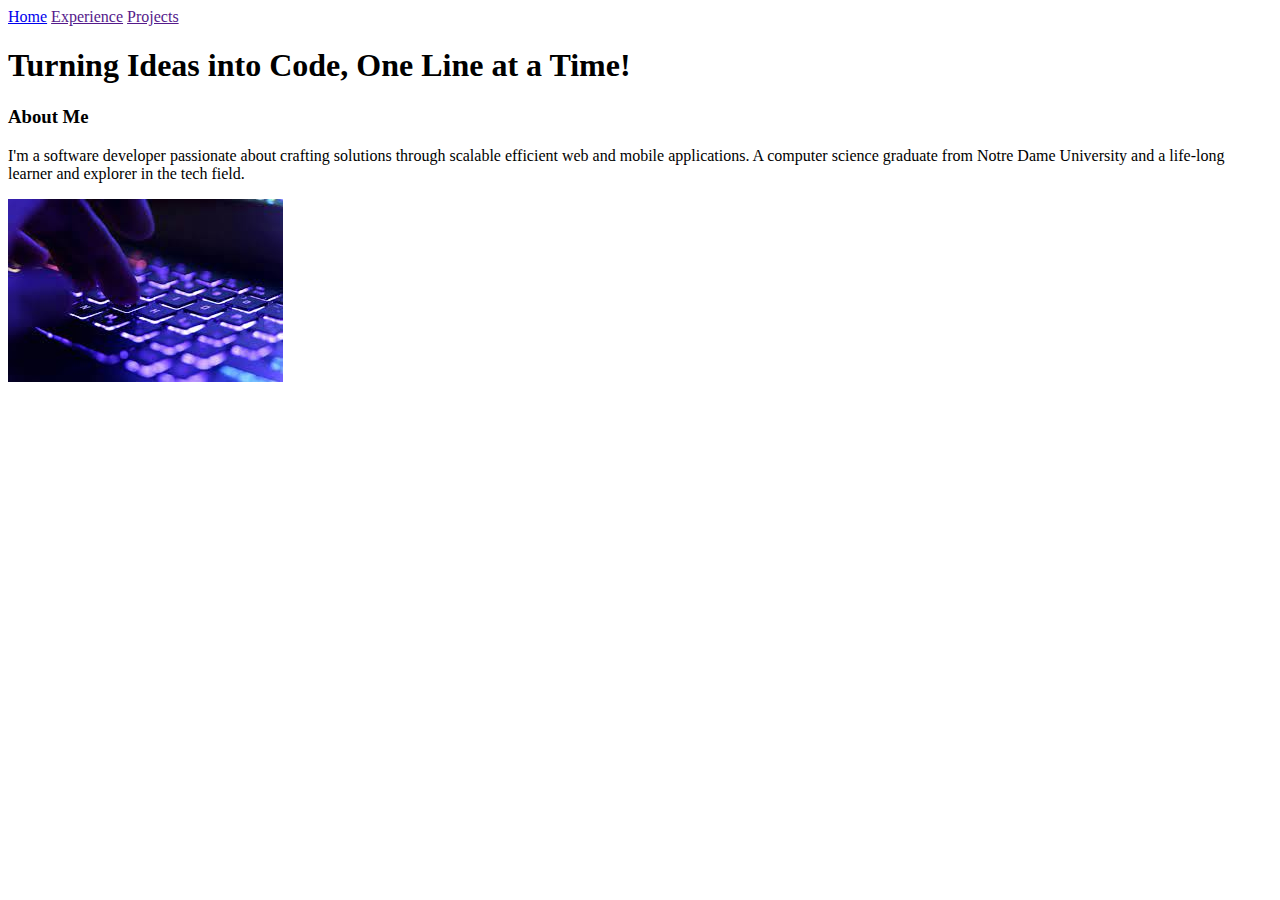
==== index.html @ 09fb2299 "Added basic main page layout" ====
<!DOCTYPE html>
<html lang="en">
  <head>
    <meta charset="UTF-8" />
    <meta name="viewport" content="width=device-width, initial-scale=1.0" />
    <title>Document</title>
  </head>
  <body>
    <nav>
      <a href="#">Home</a>
      <a href="">Experience</a>
      <a href="">Projects</a>
    </nav>
    <header>
      <h1>Turning Ideas into Code, One Line at a Time!</h1>
    </header>
    <section>
      <h3>About Me</h3>
      <p>
        I'm a software developer passionate about crafting solutions through
        scalable efficient web and mobile applications. A computer science
        graduate from Notre Dame University and a life-long learner and explorer
        in the tech field.
      </p>
    </section>
    <aside>
      <img src="./images.jpg" alt="coding_pic" />
    </aside>
    <footer></footer>
  </body>
</html>
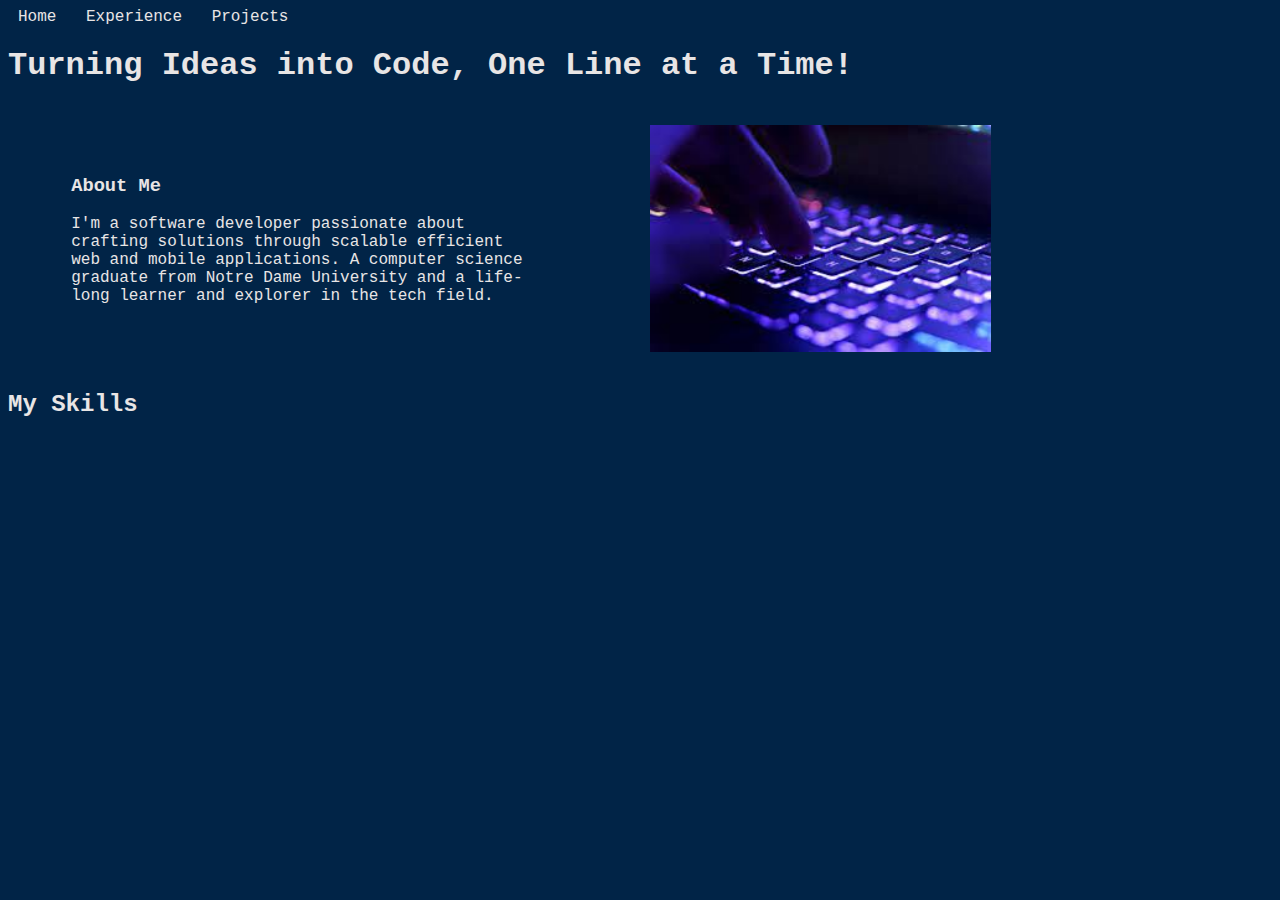
==== commit bc8d799e: "Added styling sheet for homepage" ====
--- a/index.html
+++ b/index.html
@@ -3,29 +3,39 @@
   <head>
     <meta charset="UTF-8" />
     <meta name="viewport" content="width=device-width, initial-scale=1.0" />
+    <link rel="stylesheet" href="./styles/style.css" />
     <title>Document</title>
   </head>
   <body>
-    <nav>
-      <a href="#">Home</a>
-      <a href="">Experience</a>
-      <a href="">Projects</a>
-    </nav>
+    <div>
+      <nav>
+        <a href="#">Home</a>
+        <a href="">Experience</a>
+        <a href="">Projects</a>
+      </nav>
+    </div>
+
     <header>
       <h1>Turning Ideas into Code, One Line at a Time!</h1>
     </header>
+    <section class="about">
+      <div class="left">
+        <h3>About Me</h3>
+        <p>
+          I'm a software developer passionate about crafting solutions through
+          scalable efficient web and mobile applications. A computer science
+          graduate from Notre Dame University and a life-long learner and
+          explorer in the tech field.
+        </p>
+      </div>
+
+      <div class="right">
+        <img src="./images.jpg" alt="coding_pic" />
+      </div>
+    </section>
     <section>
-      <h3>About Me</h3>
-      <p>
-        I'm a software developer passionate about crafting solutions through
-        scalable efficient web and mobile applications. A computer science
-        graduate from Notre Dame University and a life-long learner and explorer
-        in the tech field.
-      </p>
+      <h2>My Skills</h2>
     </section>
-    <aside>
-      <img src="./images.jpg" alt="coding_pic" />
-    </aside>
     <footer></footer>
   </body>
 </html>
--- a/styles/style.css
+++ b/styles/style.css
@@ -0,0 +1,33 @@
+body {
+  background-color: rgb(1, 36, 71);
+  color: rgb(232, 229, 229);
+  font-family: "Courier New", Courier, monospace;
+}
+a {
+  text-decoration: none;
+  color: inherit;
+  margin-right: 10px;
+  margin-left: 10px;
+}
+.left {
+  display: inline-block;
+  width: 40%;
+  padding: 50px 0;
+  vertical-align: middle;
+}
+.right {
+  display: inline-block;
+  width: 50%;
+  vertical-align: middle;
+}
+.about {
+  margin: auto;
+  width: 90%;
+}
+
+img {
+  display: block;
+  margin-left: auto;
+  margin-right: auto;
+  width: 60%;
+}
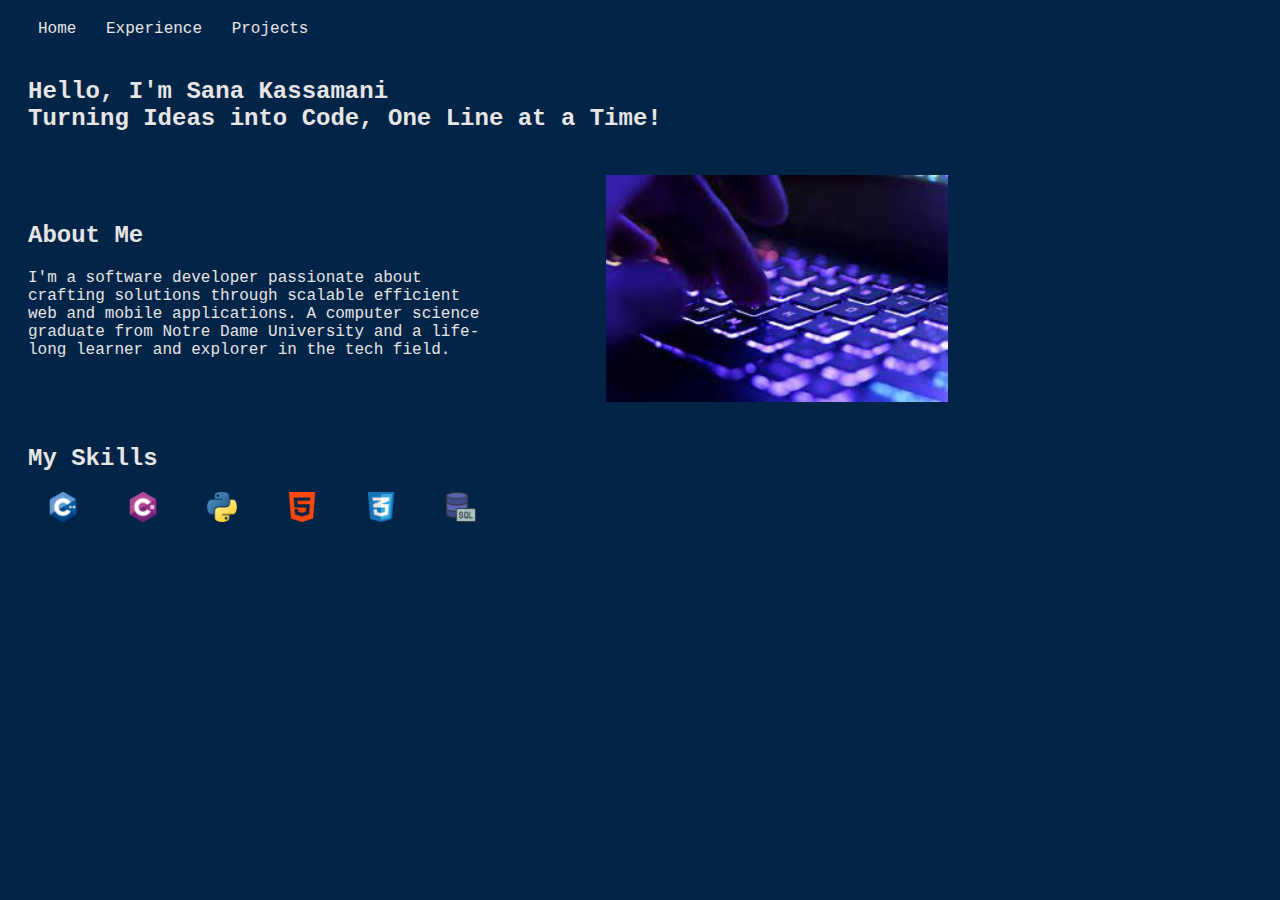
==== commit 21991292: "Added skills images and style" ====
--- a/index.html
+++ b/index.html
@@ -4,23 +4,24 @@
     <meta charset="UTF-8" />
     <meta name="viewport" content="width=device-width, initial-scale=1.0" />
     <link rel="stylesheet" href="./styles/style.css" />
-    <title>Document</title>
+
+    <title>My Portfolio</title>
   </head>
   <body>
-    <div>
-      <nav>
-        <a href="#">Home</a>
-        <a href="">Experience</a>
-        <a href="">Projects</a>
-      </nav>
-    </div>
-
+    <nav>
+      <a href="#">Home</a>
+      <a href="">Experience</a>
+      <a href="">Projects</a>
+    </nav>
     <header>
-      <h1>Turning Ideas into Code, One Line at a Time!</h1>
+      <h2>
+        Hello, I'm Sana Kassamani <br />
+        Turning Ideas into Code, One Line at a Time!
+      </h2>
     </header>
     <section class="about">
       <div class="left">
-        <h3>About Me</h3>
+        <h2>About Me</h2>
         <p>
           I'm a software developer passionate about crafting solutions through
           scalable efficient web and mobile applications. A computer science
@@ -30,11 +31,17 @@
       </div>
 
       <div class="right">
-        <img src="./images.jpg" alt="coding_pic" />
+        <img src="./images/images.jpg" alt="coding_pic" />
       </div>
     </section>
-    <section>
+    <section class="skills">
       <h2>My Skills</h2>
+      <img class="icon" src="./images/c-.png" alt="c++ icon" />
+      <img class="icon" src="./images/c-sharp.png" alt="c# icon" />
+      <img class="icon" src="./images/python.png" alt="python icon" />
+      <img class="icon" src="./images/html.png" alt="html icon" />
+      <img class="icon" src="./images/css.png" alt="css icon" />
+      <img class="icon" src="./images/sql-server.png" alt="sql icon" />
     </section>
     <footer></footer>
   </body>
--- a/styles/style.css
+++ b/styles/style.css
@@ -2,12 +2,19 @@
   background-color: rgb(1, 36, 71);
   color: rgb(232, 229, 229);
   font-family: "Courier New", Courier, monospace;
+}
+nav {
+  margin: 20px;
 }
 a {
   text-decoration: none;
   color: inherit;
   margin-right: 10px;
   margin-left: 10px;
+}
+header {
+  margin: 20px;
+  margin-top: 40px;
 }
 .left {
   display: inline-block;
@@ -22,6 +29,7 @@
 }
 .about {
   margin: auto;
+  margin-left: 20px;
   width: 90%;
 }
 
@@ -31,3 +39,13 @@
   margin-right: auto;
   width: 60%;
 }
+.skills {
+  margin-left: 20px;
+}
+.icon {
+  display: inline-block;
+  width: 30px;
+  height: 30px;
+  margin-left: 20px;
+  margin-right: 20px;
+}
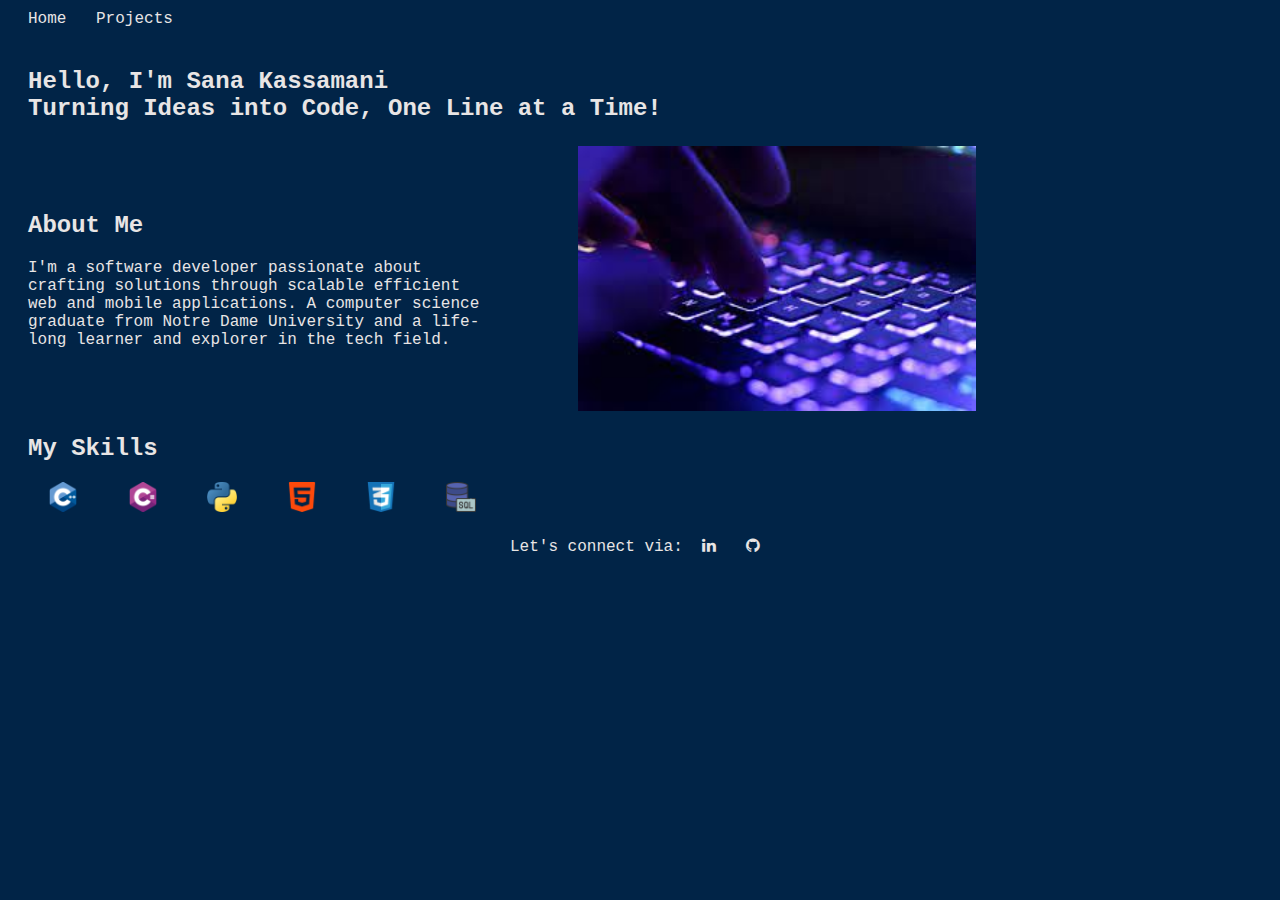
==== commit 2030d433: "Added and styled projects page" ====
--- a/index.html
+++ b/index.html
@@ -4,14 +4,16 @@
     <meta charset="UTF-8" />
     <meta name="viewport" content="width=device-width, initial-scale=1.0" />
     <link rel="stylesheet" href="./styles/style.css" />
-
+    <link
+      rel="stylesheet"
+      href="https://cdnjs.cloudflare.com/ajax/libs/font-awesome/4.7.0/css/font-awesome.min.css"
+    />
     <title>My Portfolio</title>
   </head>
   <body>
     <nav>
       <a href="#">Home</a>
-      <a href="">Experience</a>
-      <a href="">Projects</a>
+      <a href="./projects.html">Projects</a>
     </nav>
     <header>
       <h2>
@@ -43,6 +45,18 @@
       <img class="icon" src="./images/css.png" alt="css icon" />
       <img class="icon" src="./images/sql-server.png" alt="sql icon" />
     </section>
-    <footer></footer>
+    <footer>
+      <p>
+        Let's connect via:
+        <a
+          href="https://www.linkedin.com/in/sana-kassamani-403357257?lipi=urn%3Ali%3Apage%3Ad_flagship3_profile_view_base_contact_details%3BSBCtApOjSu6Iw%2BceWolmRg%3D%3D"
+        >
+          <i class="fa fa-linkedin"></i>
+        </a>
+        <a href="https://github.com/Sana-Kassamani">
+          <i class="fa fa-github"></i>
+        </a>
+      </p>
+    </footer>
   </body>
 </html>
--- a/styles/style.css
+++ b/styles/style.css
@@ -4,7 +4,7 @@
   font-family: "Courier New", Courier, monospace;
 }
 nav {
-  margin: 20px;
+  margin: 10px;
 }
 a {
   text-decoration: none;
@@ -37,7 +37,7 @@
   display: block;
   margin-left: auto;
   margin-right: auto;
-  width: 60%;
+  width: 70%;
 }
 .skills {
   margin-left: 20px;
@@ -49,3 +49,21 @@
   margin-left: 20px;
   margin-right: 20px;
 }
+
+footer {
+  text-align: center;
+  margin: 20px;
+}
+
+ul {
+  padding: 20px;
+  margin: 20px;
+  list-style-type: none;
+  background-color: rgba(12, 125, 239, 0.1);
+}
+li {
+  padding: 30px;
+  margin: 15px;
+  font-size: large;
+  background-color: rgba(216, 221, 225, 0.3);
+}
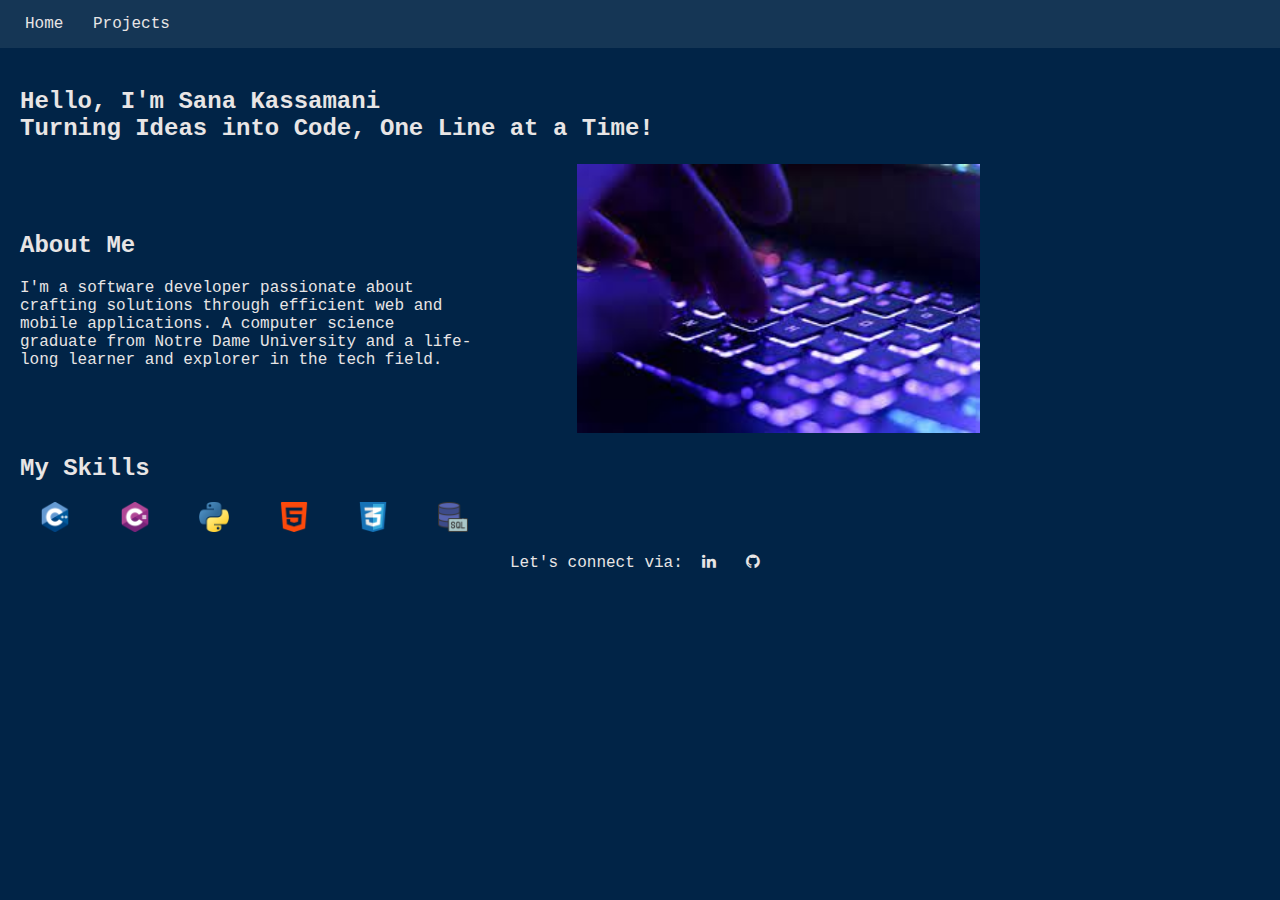
==== commit f26afdc5: "Modified posiion of divs" ====
--- a/index.html
+++ b/index.html
@@ -26,19 +26,19 @@
         <h2>About Me</h2>
         <p>
           I'm a software developer passionate about crafting solutions through
-          scalable efficient web and mobile applications. A computer science
-          graduate from Notre Dame University and a life-long learner and
-          explorer in the tech field.
+          efficient web and mobile applications. A computer science graduate
+          from Notre Dame University and a life-long learner and explorer in the
+          tech field.
         </p>
       </div>
 
       <div class="right">
-        <img src="./images/images.jpg" alt="coding_pic" />
+        <img src="./images/coding.jpg" alt="coding_pic" />
       </div>
     </section>
     <section class="skills">
       <h2>My Skills</h2>
-      <img class="icon" src="./images/c-.png" alt="c++ icon" />
+      <img class="icon" src="./images/c++.png" alt="c++ icon" />
       <img class="icon" src="./images/c-sharp.png" alt="c# icon" />
       <img class="icon" src="./images/python.png" alt="python icon" />
       <img class="icon" src="./images/html.png" alt="html icon" />
--- a/styles/style.css
+++ b/styles/style.css
@@ -2,9 +2,11 @@
   background-color: rgb(1, 36, 71);
   color: rgb(232, 229, 229);
   font-family: "Courier New", Courier, monospace;
+  margin: 0;
 }
 nav {
-  margin: 10px;
+  padding: 15px;
+  background-color: rgba(206, 212, 219, 0.1);
 }
 a {
   text-decoration: none;
@@ -52,14 +54,13 @@
 
 footer {
   text-align: center;
-  margin: 20px;
+  margin: 10px;
 }
 
 ul {
   padding: 20px;
   margin: 20px;
   list-style-type: none;
-  background-color: rgba(12, 125, 239, 0.1);
 }
 li {
   padding: 30px;
